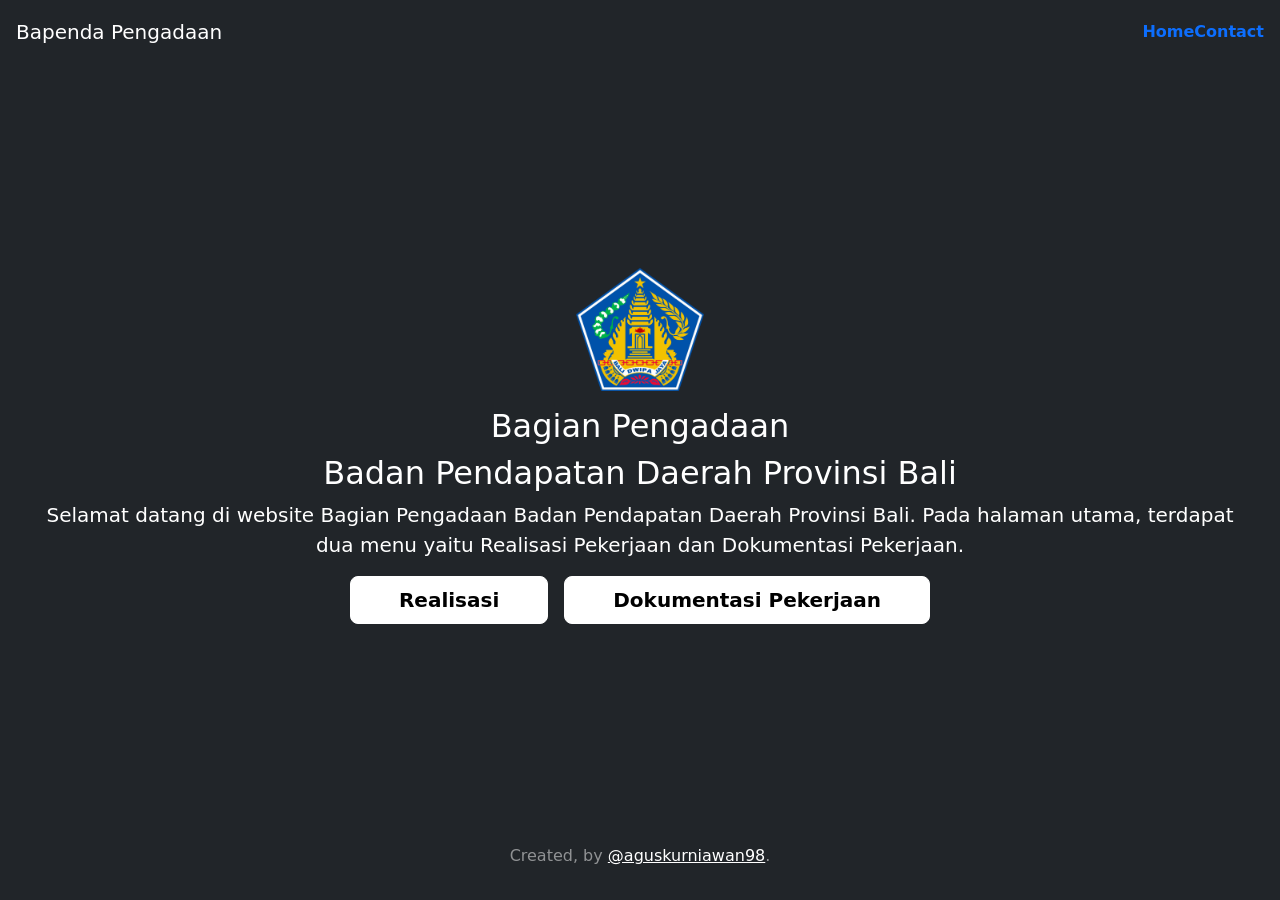
==== index.html @ 241791f8 "Update index.html" ====
<!doctype html>
<html lang="en" class="h-100" data-bs-theme="auto">
  <head>
    <meta charset="utf-8" />
    <meta name="viewport" content="width=device-width, initial-scale=1" />
    <meta name="description" content="" />
    <meta
      name="author"
      content="Bootstrap contributors"
    />
    <meta name="generator" content="Astro v5.13.2" />
    <title>Bapenda Pengadaan</title>
    <link rel="icon" type="image/png" href="pemprov.png">
    <script src="https://cdn.jsdelivr.net/npm/bootstrap@5.3.8/dist/js/bootstrap.bundle.min.js"></script>
    <link href="https://cdn.jsdelivr.net/npm/bootstrap@5.3.8/dist/css/bootstrap.min.css" rel="stylesheet" />
    <meta name="theme-color" content="#712cf9" />
    <link href="cover.css" rel="stylesheet" />
    <style>
      .bd-placeholder-img {
        font-size: 1.125rem;
        text-anchor: middle;
        -webkit-user-select: none;
        -moz-user-select: none;
        user-select: none;
      }
      @media (min-width: 768px) {
        .bd-placeholder-img-lg {
          font-size: 3.5rem;
        }
      }
      .b-example-divider {
        width: 100%;
        height: 3rem;
        background-color: #0000001a;
        border: solid rgba(0, 0, 0, 0.15);
        border-width: 1px 0;
        box-shadow:
          inset 0 0.5em 1.5em #0000001a,
          inset 0 0.125em 0.5em #00000026;
      }
      .b-example-vr {
        flex-shrink: 0;
        width: 1.5rem;
        height: 100vh;
      }
      .bi {
        vertical-align: -0.125em;
        fill: currentColor;
      }
      .nav-scroller {
        position: relative;
        z-index: 2;
        height: 2.75rem;
        overflow-y: hidden;
      }
      .nav-scroller .nav {
        display: flex;
        flex-wrap: nowrap;
        padding-bottom: 1rem;
        margin-top: -1px;
        overflow-x: auto;
        text-align: center;
        white-space: nowrap;
        -webkit-overflow-scrolling: touch;
      }
      .btn-bd-primary {
        --bd-violet-bg: #712cf9;
        --bd-violet-rgb: 112.520718, 44.062154, 249.437846;
        --bs-btn-font-weight: 600;
        --bs-btn-color: var(--bs-white);
        --bs-btn-bg: var(--bd-violet-bg);
        --bs-btn-border-color: var(--bd-violet-bg);
        --bs-btn-hover-color: var(--bs-white);
        --bs-btn-hover-bg: #6528e0;
        --bs-btn-hover-border-color: #6528e0;
        --bs-btn-focus-shadow-rgb: var(--bd-violet-rgb);
        --bs-btn-active-color: var(--bs-btn-hover-color);
        --bs-btn-active-bg: #5a23c8;
        --bs-btn-active-border-color: #5a23c8;
      }
      .bd-mode-toggle {
        z-index: 1500;
      }
      .bd-mode-toggle .bi {
        width: 1em;
        height: 1em;
      }
      .bd-mode-toggle .dropdown-menu .active .bi {
        display: block !important;
      }

      .cover-logo {
        width: clamp(80px, 10vw, 140px);
        height: auto;
        display: block;
        margin-left: auto;
        margin-right: auto;
      }
    </style>
  </head>
  <body class="d-flex h-100 text-center text-bg-dark">
    <svg xmlns="http://www.w3.org/2000/svg" class="d-none">
      <symbol id="check2" viewBox="0 0 16 16">
        <path
          d="M13.854 3.646a.5.5 0 0 1 0 .708l-7 7a.5.5 0 0 1-.708 0l-3.5-3.5a.5.5 0 1 1 .708-.708L6.5 10.293l6.646-6.647a.5.5 0 0 1 .708 0z"
        ></path>
      </symbol>
      <symbol id="circle-half" viewBox="0 0 16 16">
        <path
          d="M8 15A7 7 0 1 0 8 1v14zm0 1A8 8 0 1 1 8 0a8 8 0 0 1 0 16z"
        ></path>
      </symbol>
      <symbol id="moon-stars-fill" viewBox="0 0 16 16">
        <path
          d="M6 .278a.768.768 0 0 1 .08.858 7.208 7.208 0 0 0-.878 3.46c0 4.021 3.278 7.277 7.318 7.277.527 0 1.04-.055 1.533-.16a.787.787 0 0 1 .81.316.733.733 0 0 1-.031.893A8.349 8.349 0 0 1 8.344 16C3.734 16 0 12.286 0 7.71 0 4.266 2.114 1.312 5.124.06A.752.752 0 0 1 6 .278z"
        ></path>
        <path
          d="M10.794 3.148a.217.217 0 0 1 .412 0l.387 1.162c.173.518.579.924 1.097 1.097l1.162.387a.217.217 0 0 1 0 .412l-1.162.387a1.734 1.734 0 0 0-1.097 1.097l-.387 1.162a.217.217 0 0 1-.412 0l-.387-1.162A1.734 1.734 0 0 0 9.31 6.593l-1.162-.387a.217.217 0 0 1 0-.412l1.162-.387a1.734 1.734 0 0 0 1.097-1.097l.387-1.162zM13.863.099a.145.145 0 0 1 .274 0l.258.774c.115.346.386.617.732.732l.774.258a.145.145 0 0 1 0 .274l-.774.258a1.156 1.156 0 0 0-.732.732l-.258.774a.145.145 0 0 1-.274 0l-.258-.774a1.156 1.156 0 0 0-.732-.732l-.774-.258a.145.145 0 0 1 0-.274l.774-.258c.346-.115.617-.386.732-.732L13.863.1z"
        ></path>
      </symbol>
      <symbol id="sun-fill" viewBox="0 0 16 16">
        <path
          d="M8 12a4 4 0 1 0 0-8 4 4 0 0 0 0 8zM8 0a.5.5 0 0 1 .5.5v2a.5.5 0 0 1-1 0v-2A.5.5 0 0 1 8 0zm0 13a.5.5 0 0 1 .5.5v2a.5.5 0 0 1-1 0v-2A.5.5 0 0 1 8 13zm8-5a.5.5 0 0 1-.5.5h-2a.5.5 0 0 1 0-1h2a.5.5 0 0 1 .5.5zM3 8a.5.5 0 0 1-.5.5h-2a.5.5 0 0 1 0-1h2A.5.5 0 0 1 3 8zm10.657-5.657a.5.5 0 0 1 0 .707l-1.414 1.415a.5.5 0 1 1-.707-.708l1.414-1.414a.5.5 0 0 1 .707 0zm-9.193 9.193a.5.5 0 0 1 0 .707L3.05 13.657a.5.5 0 0 1-.707-.707l1.414-1.414a.5.5 0 0 1 .707 0zm9.193 2.121a.5.5 0 0 1-.707 0l-1.414-1.414a.5.5 0 0 1 .707-.707l1.414 1.414a.5.5 0 0 1 0 .707zM4.464 4.465a.5.5 0 0 1-.707 0L2.343 3.05a.5.5 0 1 1 .707-.707l1.414 1.414a.5.5 0 0 1 0 .708z"
        ></path>
      </symbol>
    </svg>

    <div class="cover-container d-flex w-100 h-100 p-3 mx-auto flex-column">
      <header class="mb-auto">
        <div class="d-flex align-items-center">
          <h5 class="mb-0 me-auto">Bapenda Pengadaan</h5>
          <nav class="nav nav-masthead ms-auto">
            <a
              class="nav-link fw-bold py-1 px-0 active"
              aria-current="page"
              href="#"
              >Home</a
            >
            <a class="nav-link fw-bold py-1 px-0" href="https://share.google/Yp3mQUGyhzpbJ6IYC">Contact</a>
          </nav>
        </div>
      </header>
      <main class="px-3">
        <img
          src="pemprov.png"
          alt="Logo Pemprov"
          class="cover-logo mb-3"
        />
        <h2>Bagian Pengadaan</h2>
        <h2>Badan Pendapatan Daerah Provinsi Bali</h2>
        <p class="lead">
          Selamat datang di website Bagian Pengadaan Badan Pendapatan Daerah Provinsi Bali.
          Pada halaman utama, terdapat dua menu yaitu
          Realisasi Pekerjaan dan Dokumentasi Pekerjaan.
        </p>
        <p></p>
        <div class="d-flex gap-3 justify-content-center">
          <a href="https://docs.google.com/spreadsheets/d/1o6GjCUzy9vYRWqrqPM2pg5sJ7x9mQ6CI2GQotY91JA0/edit?usp=sharing" class="btn btn-lg btn-light fw-bold border-white bg-white px-5">Realisasi</a>
          <a href="cover.html" class="btn btn-lg btn-light fw-bold border-white bg-white px-5">Dokumentasi Pekerjaan</a>
        </div>
      </main>
      <footer class="mt-auto text-white-50">
        <p>
          Created,
          by <a href="https://www.instagram.com/guskur19__?igsh=MTRqazBmNXR5azNvaw%3D%3D&utm_source=qr" class="text-white">@aguskurniawan98</a>.
        </p>
      </footer>
    </div>
    <script
      src="../assets/dist/js/bootstrap.bundle.min.js"
      class="astro-vvvwv3sm"
    ></script>
  </body>
</html>
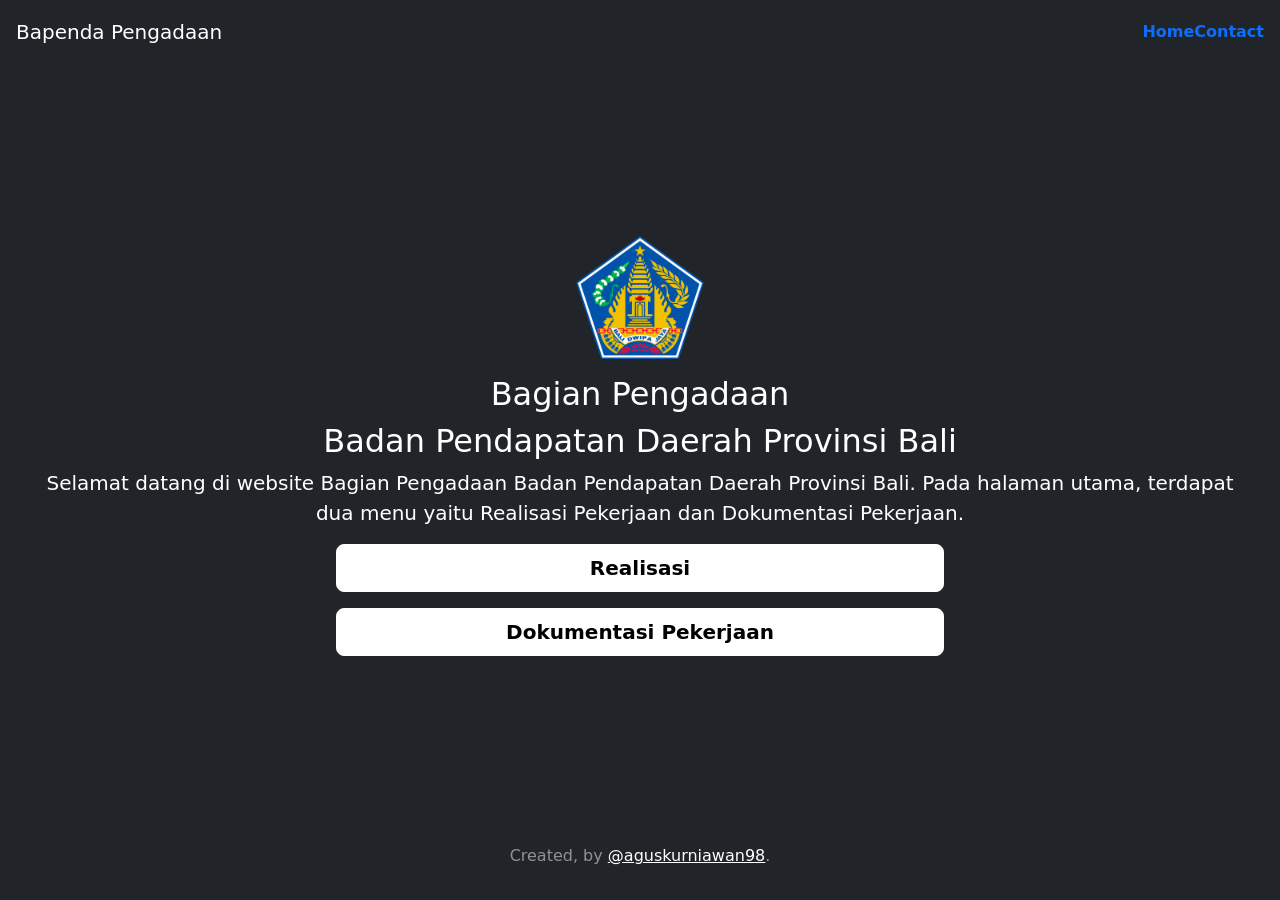
==== commit bf502366: "Update index.html" ====
--- a/index.html
+++ b/index.html
@@ -154,10 +154,10 @@
           Realisasi Pekerjaan dan Dokumentasi Pekerjaan.
         </p>
         <p></p>
-        <div class="d-flex gap-3 justify-content-center">
-          <a href="https://docs.google.com/spreadsheets/d/1o6GjCUzy9vYRWqrqPM2pg5sJ7x9mQ6CI2GQotY91JA0/edit?usp=sharing" class="btn btn-lg btn-light fw-bold border-white bg-white px-5">Realisasi</a>
-          <a href="cover.html" class="btn btn-lg btn-light fw-bold border-white bg-white px-5">Dokumentasi Pekerjaan</a>
-        </div>
+        <div class="d-grid gap-3 col-12 col-md-6 mx-auto">
+  <a href="https://docs.google.com/spreadsheets/d/1o6GjCUzy9vYRWqrqPM2pg5sJ7x9mQ6CI2GQotY91JA0/edit?usp=sharing" class="btn btn-lg btn-light fw-bold border-white bg-white">Realisasi</a>
+  <a href="cover.html" class="btn btn-lg btn-light fw-bold border-white bg-white">Dokumentasi Pekerjaan</a>
+</div>
       </main>
       <footer class="mt-auto text-white-50">
         <p>
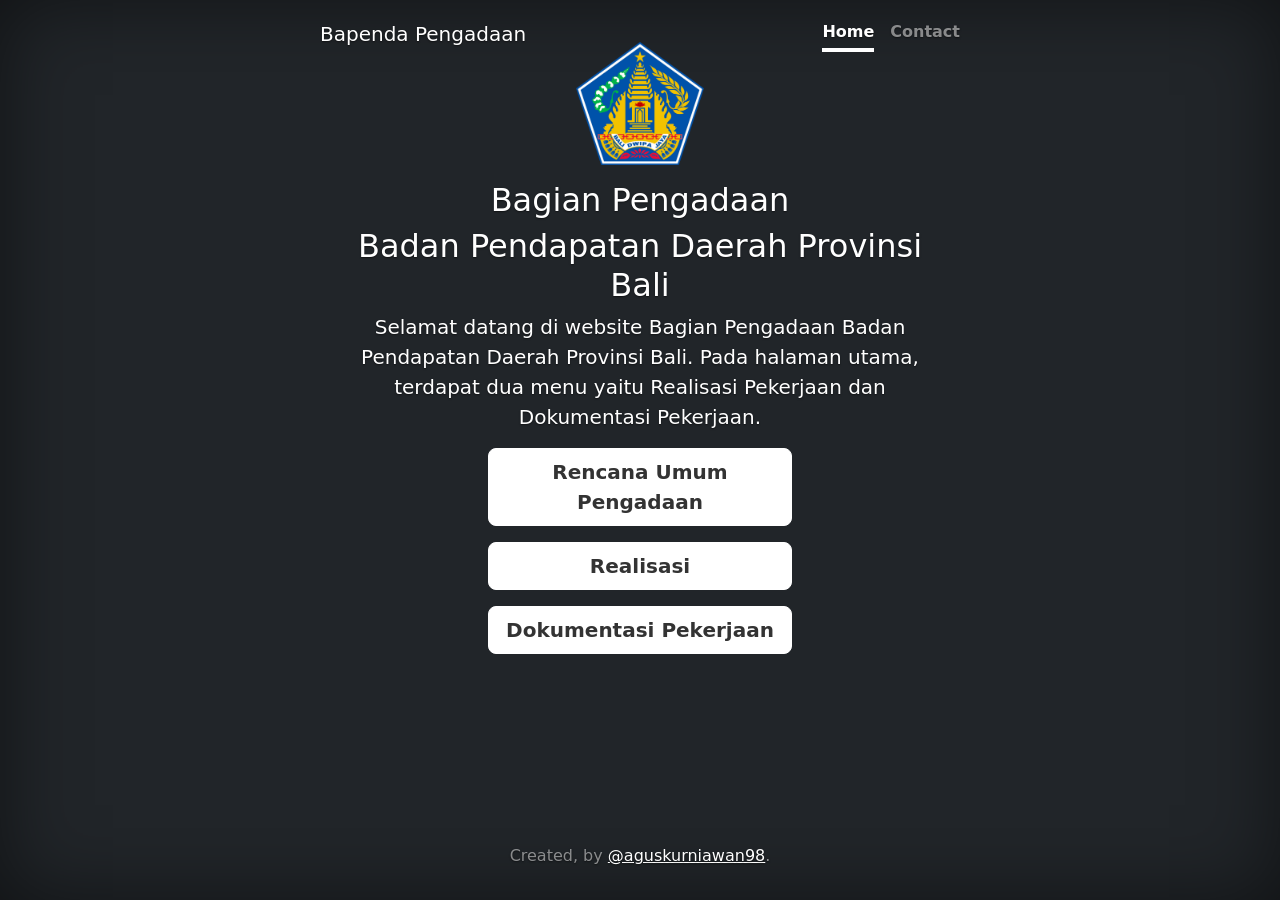
==== commit 6caa7076: "Update index.html" ====
--- a/index.html
+++ b/index.html
@@ -155,8 +155,10 @@
         </p>
         <p></p>
         <div class="d-grid gap-3 col-12 col-md-6 mx-auto">
+  <a href="https://data.inaproc.id/rup?tahun=2026&jenis_klpd=3&instansi=D25&satker=5.02.0.00.0.00.03.0000&offset=0&limit=20" class="btn btn-lg btn-light fw-bold border-white bg-white">Rencana Umum Pengadaan</a>
   <a href="https://docs.google.com/spreadsheets/d/1o6GjCUzy9vYRWqrqPM2pg5sJ7x9mQ6CI2GQotY91JA0/edit?usp=sharing" class="btn btn-lg btn-light fw-bold border-white bg-white">Realisasi</a>
   <a href="cover.html" class="btn btn-lg btn-light fw-bold border-white bg-white">Dokumentasi Pekerjaan</a>
+
 </div>
       </main>
       <footer class="mt-auto text-white-50">
--- a/cover.css
+++ b/cover.css
@@ -0,0 +1,55 @@
+/*
+ * Globals
+ */
+
+
+/* Custom default button */
+.btn-light,
+.btn-light:hover,
+.btn-light:focus {
+  color: #333;
+  text-shadow: none; /* Prevent inheritance from `body` */
+}
+
+
+/*
+ * Base structure
+ */
+
+body {
+  text-shadow: 0 .05rem .1rem rgba(0, 0, 0, .5);
+  box-shadow: inset 0 0 5rem rgba(0, 0, 0, .5);
+}
+
+.cover-container {
+  max-width: 42em;
+}
+
+
+/*
+ * Header
+ */
+
+.nav-masthead .nav-link {
+  color: rgba(255, 255, 255, .5);
+  border-bottom: .25rem solid transparent;
+}
+
+.nav-masthead .nav-link:hover,
+.nav-masthead .nav-link:focus {
+  border-bottom-color: rgba(255, 255, 255, .25);
+}
+
+.nav-masthead .nav-link + .nav-link {
+  margin-left: 1rem;
+}
+
+.nav-masthead .active {
+  color: #fff;
+  border-bottom-color: #fff;
+}
+
+main {
+  position: relative;
+  top: -100px; /* Silakan ubah angka ini. Semakin besar angkanya (misal -60px), akan semakin ke atas */
+}
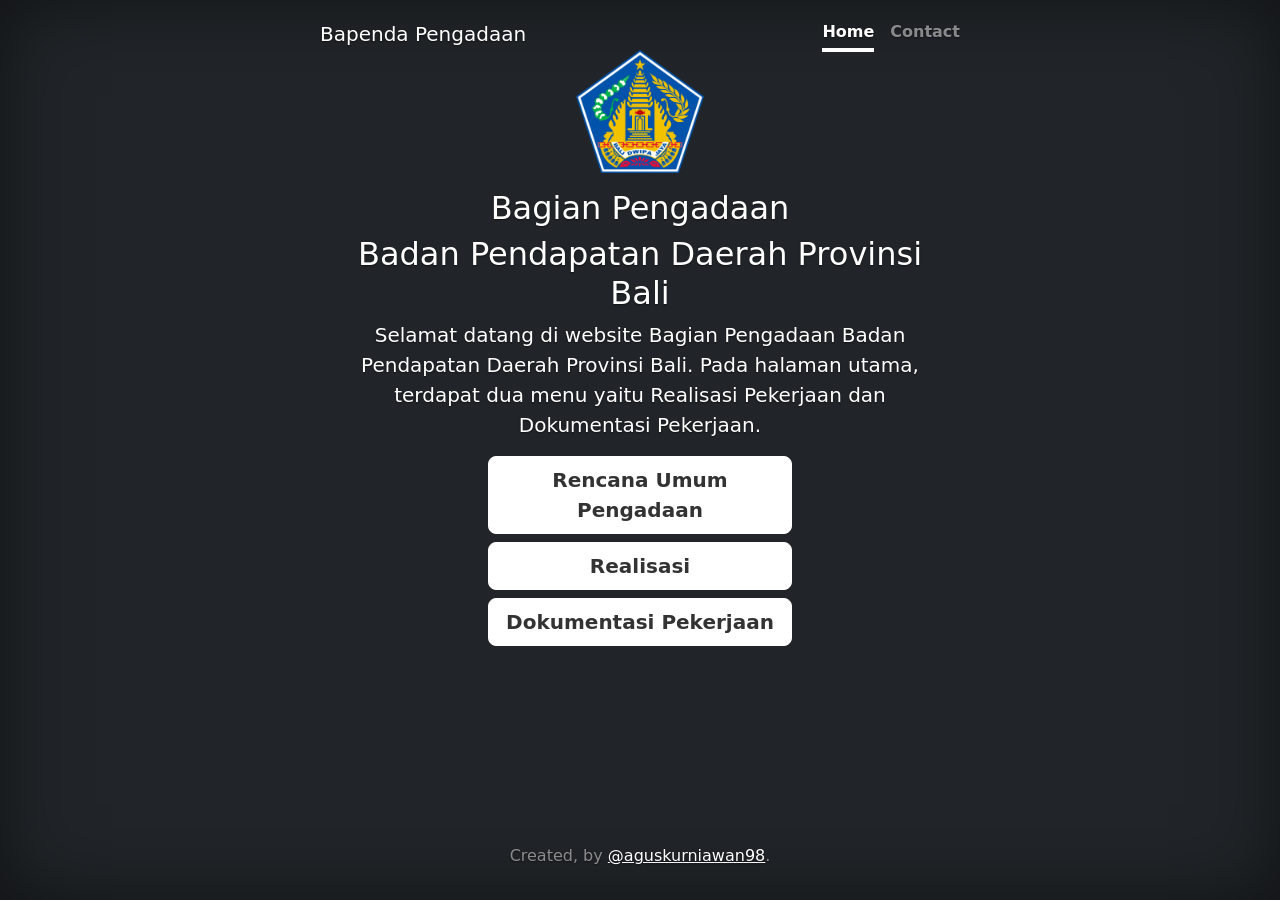
==== commit a2c87330: "Update index.html" ====
--- a/index.html
+++ b/index.html
@@ -154,7 +154,7 @@
           Realisasi Pekerjaan dan Dokumentasi Pekerjaan.
         </p>
         <p></p>
-        <div class="d-grid gap-3 col-12 col-md-6 mx-auto">
+        <div class="d-grid gap-2 col-12 col-md-6 mx-auto">
   <a href="https://data.inaproc.id/rup?tahun=2026&jenis_klpd=3&instansi=D25&satker=5.02.0.00.0.00.03.0000&offset=0&limit=20" class="btn btn-lg btn-light fw-bold border-white bg-white">Rencana Umum Pengadaan</a>
   <a href="https://docs.google.com/spreadsheets/d/1o6GjCUzy9vYRWqrqPM2pg5sJ7x9mQ6CI2GQotY91JA0/edit?usp=sharing" class="btn btn-lg btn-light fw-bold border-white bg-white">Realisasi</a>
   <a href="cover.html" class="btn btn-lg btn-light fw-bold border-white bg-white">Dokumentasi Pekerjaan</a>
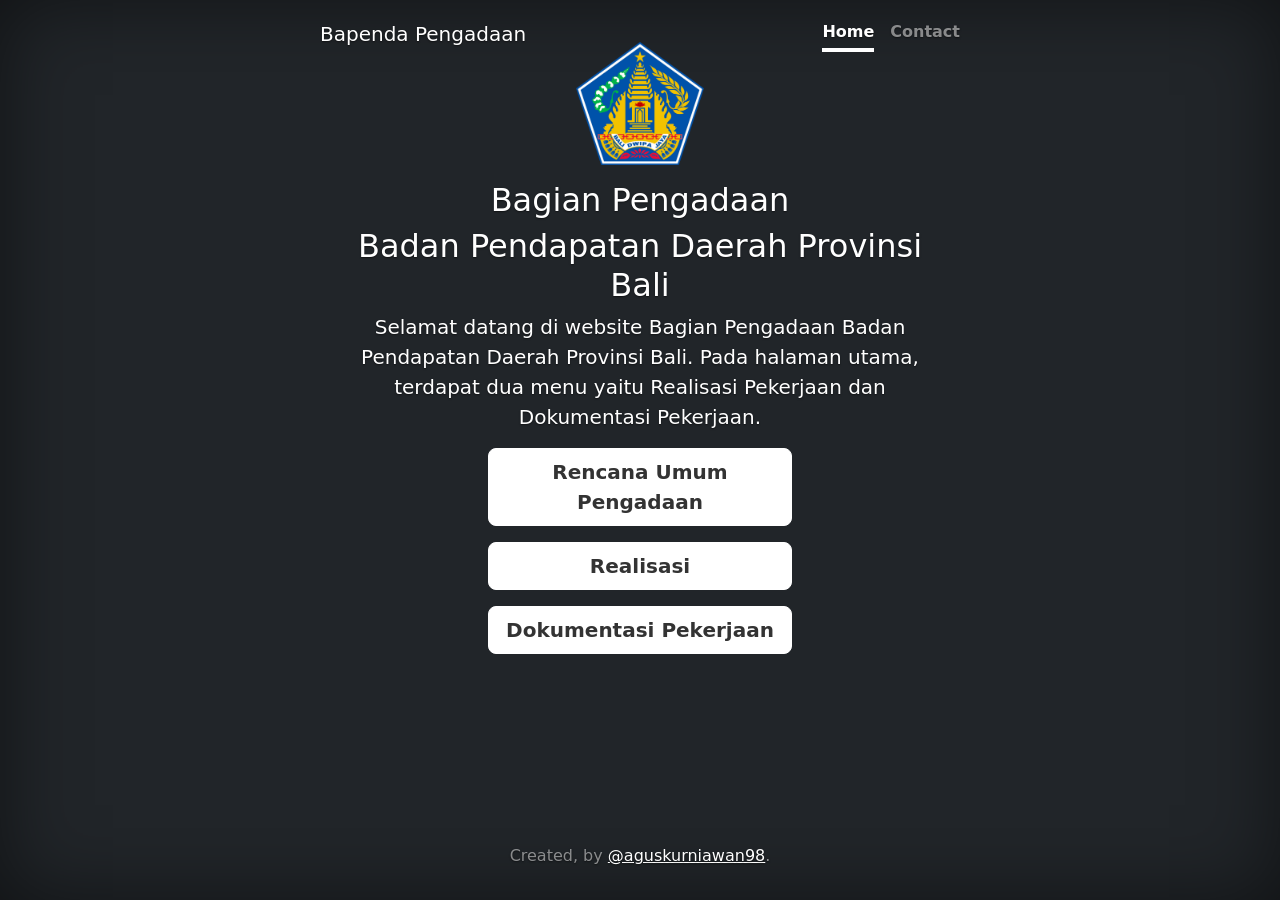
==== commit 46c6e58b: "Update index.html" ====
--- a/index.html
+++ b/index.html
@@ -154,7 +154,7 @@
           Realisasi Pekerjaan dan Dokumentasi Pekerjaan.
         </p>
         <p></p>
-        <div class="d-grid gap-2 col-12 col-md-6 mx-auto">
+        <div class="d-grid gap-3 col-12 col-md-6 mx-auto">
   <a href="https://data.inaproc.id/rup?tahun=2026&jenis_klpd=3&instansi=D25&satker=5.02.0.00.0.00.03.0000&offset=0&limit=20" class="btn btn-lg btn-light fw-bold border-white bg-white">Rencana Umum Pengadaan</a>
   <a href="https://docs.google.com/spreadsheets/d/1o6GjCUzy9vYRWqrqPM2pg5sJ7x9mQ6CI2GQotY91JA0/edit?usp=sharing" class="btn btn-lg btn-light fw-bold border-white bg-white">Realisasi</a>
   <a href="cover.html" class="btn btn-lg btn-light fw-bold border-white bg-white">Dokumentasi Pekerjaan</a>
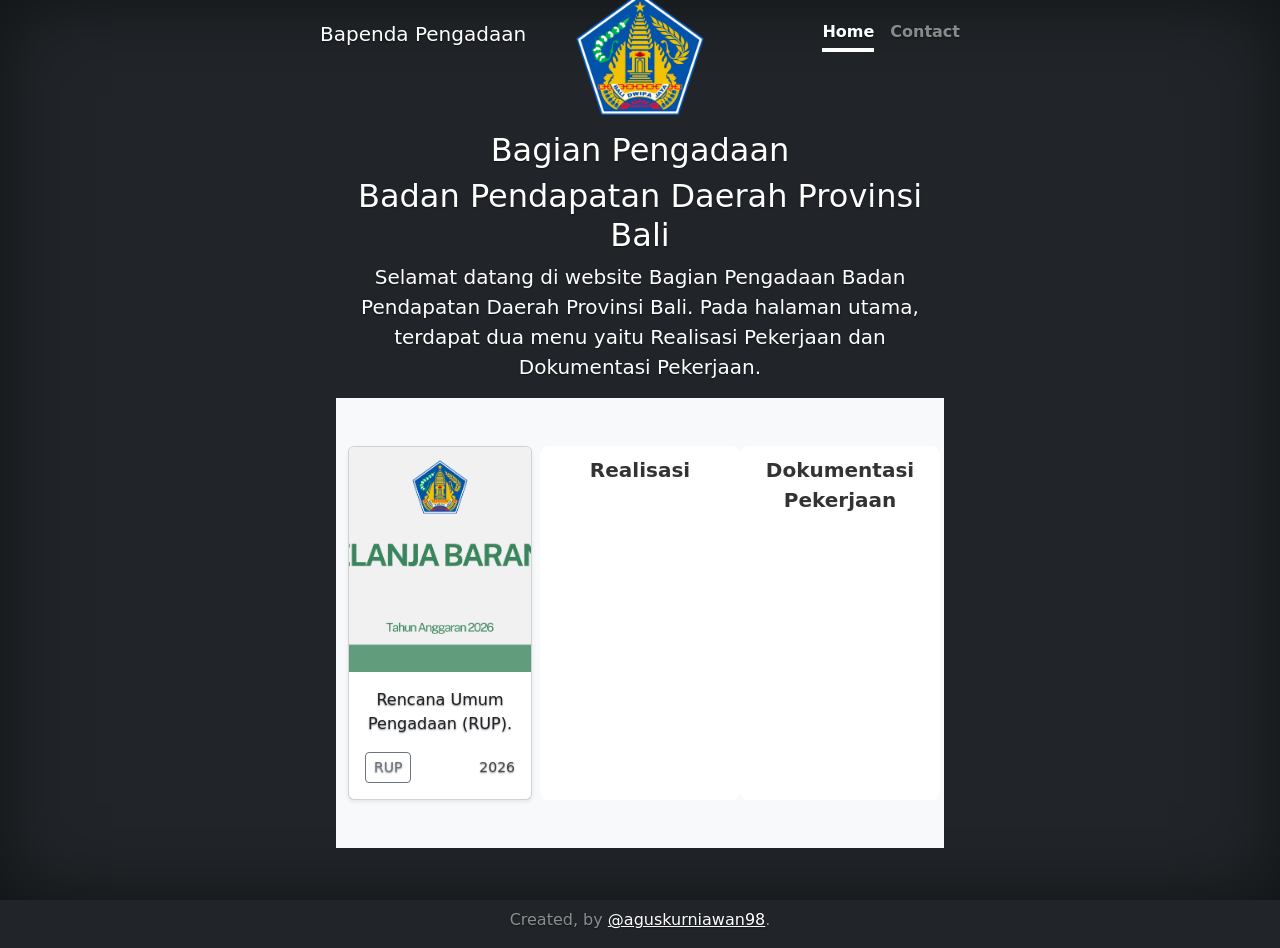
==== commit e7779e4a: "Update index.html" ====
--- a/index.html
+++ b/index.html
@@ -154,8 +154,24 @@
           Realisasi Pekerjaan dan Dokumentasi Pekerjaan.
         </p>
         <p></p>
-        <div class="d-grid gap-3 col-12 col-md-6 mx-auto">
-  <a href="https://data.inaproc.id/rup?tahun=2026&jenis_klpd=3&instansi=D25&satker=5.02.0.00.0.00.03.0000&offset=0&limit=20" class="btn btn-lg btn-light fw-bold border-white bg-white">Rencana Umum Pengadaan</a>
+        <div class="album py-5 bg-body-tertiary">
+        <div class="container">
+          <div class="row row-cols-1 row-cols-sm-2 row-cols-md-3 g-3" id="cardsContainer">
+            <!-- Cards from page 1 -->
+            <div class="col" data-page="1">
+              <div class="card shadow-sm">
+                <img src="barang.png" class="bd-placeholder-img card-img-top" height="225" alt="Thumbnail" style="object-fit: cover; width: 100%;">
+                <div class="card-body">
+                  <p class="card-text">Rencana Umum Pengadaan (RUP).</p>
+                  <div class="d-flex justify-content-between align-items-center">
+                    <div class="btn-group">
+                      <a href="https://drive.google.com/drive/folders/1J9D7h4EFnVdaoOnhk69Srz2K6QB_6d3l?usp=drive_link" target="_blank" class="btn btn-sm btn-outline-secondary"> RUP</a>
+                    </div>
+                    <small class="text-body-secondary">2026</small>
+                  </div>
+                </div>
+              </div>
+            </div>
   <a href="https://docs.google.com/spreadsheets/d/1o6GjCUzy9vYRWqrqPM2pg5sJ7x9mQ6CI2GQotY91JA0/edit?usp=sharing" class="btn btn-lg btn-light fw-bold border-white bg-white">Realisasi</a>
   <a href="cover.html" class="btn btn-lg btn-light fw-bold border-white bg-white">Dokumentasi Pekerjaan</a>
 
--- a/cover.css
+++ b/cover.css
@@ -51,5 +51,5 @@
 
 main {
   position: relative;
-  top: -100px; /* Silakan ubah angka ini. Semakin besar angkanya (misal -60px), akan semakin ke atas */
+  top: -60px; /* Gunakan angka positif. Semakin besar angkanya, akan semakin ke bawah */
 }
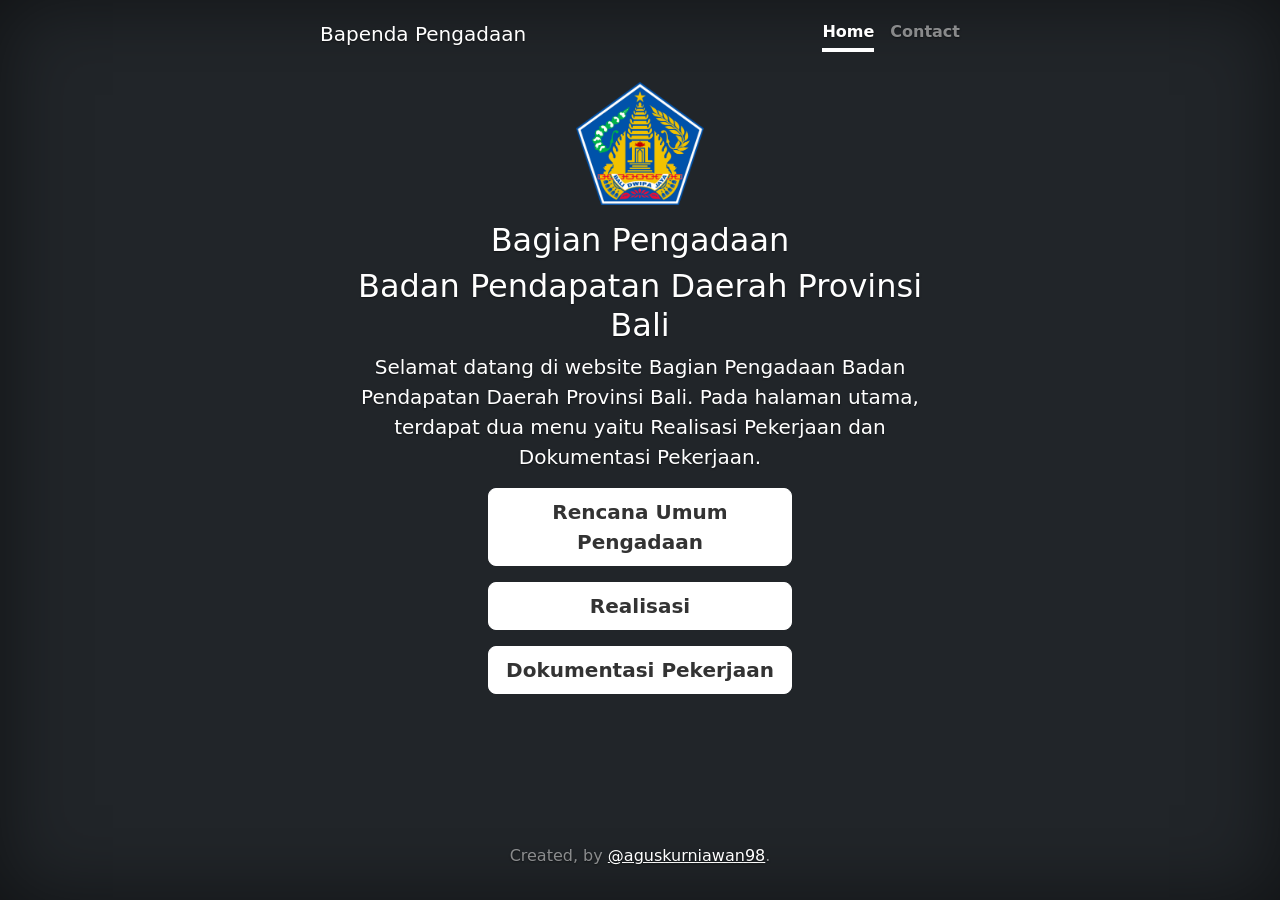
==== commit bb2100ee: "Update index.html" ====
--- a/index.html
+++ b/index.html
@@ -154,24 +154,8 @@
           Realisasi Pekerjaan dan Dokumentasi Pekerjaan.
         </p>
         <p></p>
-        <div class="album py-5 bg-body-tertiary">
-        <div class="container">
-          <div class="row row-cols-1 row-cols-sm-2 row-cols-md-3 g-3" id="cardsContainer">
-            <!-- Cards from page 1 -->
-            <div class="col" data-page="1">
-              <div class="card shadow-sm">
-                <img src="barang.png" class="bd-placeholder-img card-img-top" height="225" alt="Thumbnail" style="object-fit: cover; width: 100%;">
-                <div class="card-body">
-                  <p class="card-text">Rencana Umum Pengadaan (RUP).</p>
-                  <div class="d-flex justify-content-between align-items-center">
-                    <div class="btn-group">
-                      <a href="https://drive.google.com/drive/folders/1J9D7h4EFnVdaoOnhk69Srz2K6QB_6d3l?usp=drive_link" target="_blank" class="btn btn-sm btn-outline-secondary"> RUP</a>
-                    </div>
-                    <small class="text-body-secondary">2026</small>
-                  </div>
-                </div>
-              </div>
-            </div>
+        <div class="d-grid gap-3 col-12 col-md-6 mx-auto">
+  <a href="https://data.inaproc.id/rup?tahun=2026&jenis_klpd=3&instansi=D25&satker=5.02.0.00.0.00.03.0000&offset=0&limit=20" class="btn btn-lg btn-light fw-bold border-white bg-white">Rencana Umum Pengadaan</a>
   <a href="https://docs.google.com/spreadsheets/d/1o6GjCUzy9vYRWqrqPM2pg5sJ7x9mQ6CI2GQotY91JA0/edit?usp=sharing" class="btn btn-lg btn-light fw-bold border-white bg-white">Realisasi</a>
   <a href="cover.html" class="btn btn-lg btn-light fw-bold border-white bg-white">Dokumentasi Pekerjaan</a>
 
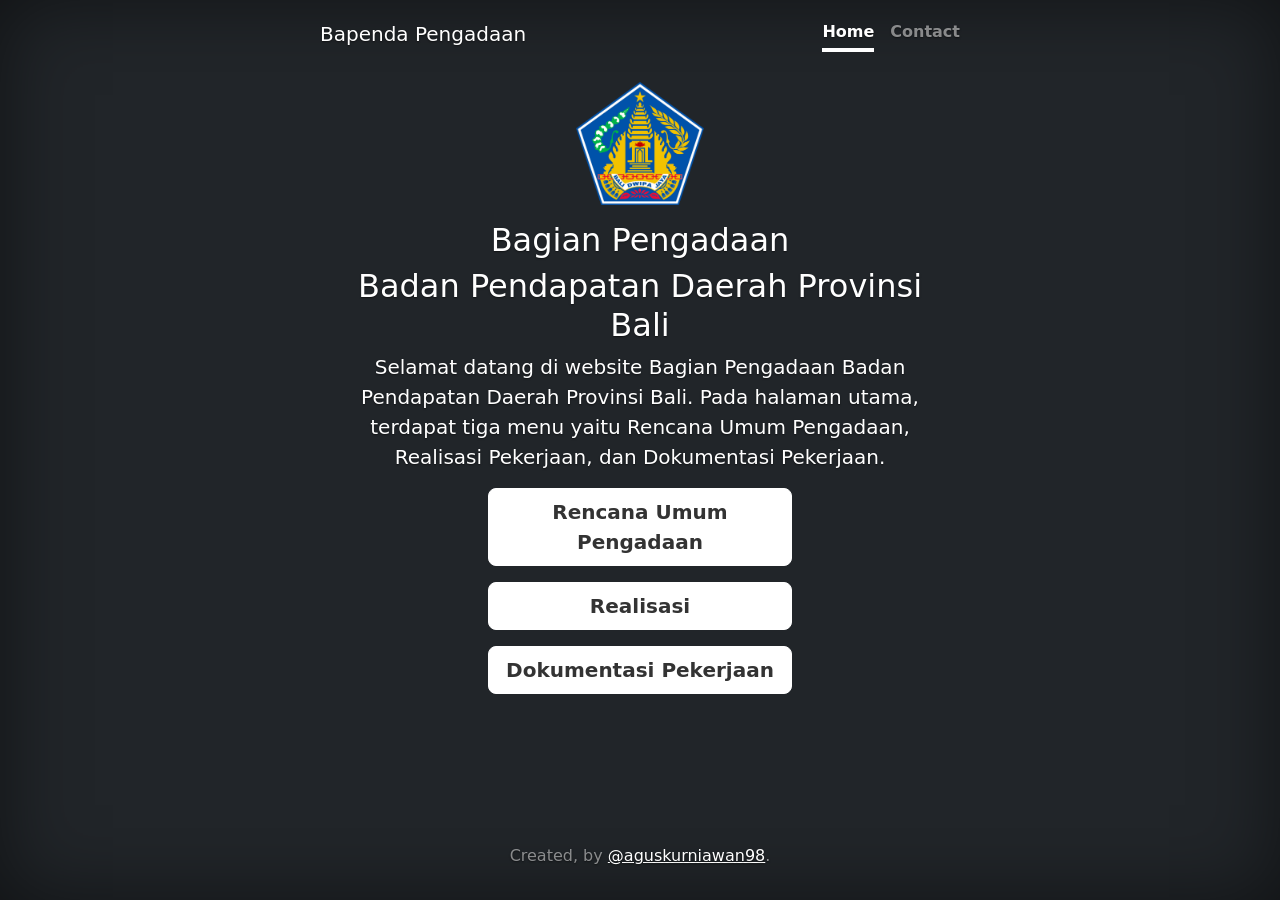
==== commit eed17704: "Update index.html" ====
--- a/index.html
+++ b/index.html
@@ -16,6 +16,11 @@
     <meta name="theme-color" content="#712cf9" />
     <link href="cover.css" rel="stylesheet" />
     <style>
+      .btn-light:hover {
+        background-color: #69d5f0 !important;
+        border-color: #69d5f0 !important;
+        color: #fff !important;
+      }
       .bd-placeholder-img {
         font-size: 1.125rem;
         text-anchor: middle;
@@ -150,8 +155,8 @@
         <h2>Badan Pendapatan Daerah Provinsi Bali</h2>
         <p class="lead">
           Selamat datang di website Bagian Pengadaan Badan Pendapatan Daerah Provinsi Bali.
-          Pada halaman utama, terdapat dua menu yaitu
-          Realisasi Pekerjaan dan Dokumentasi Pekerjaan.
+          Pada halaman utama, terdapat tiga menu yaitu
+          Rencana Umum Pengadaan, Realisasi Pekerjaan, dan Dokumentasi Pekerjaan.
         </p>
         <p></p>
         <div class="d-grid gap-3 col-12 col-md-6 mx-auto">
